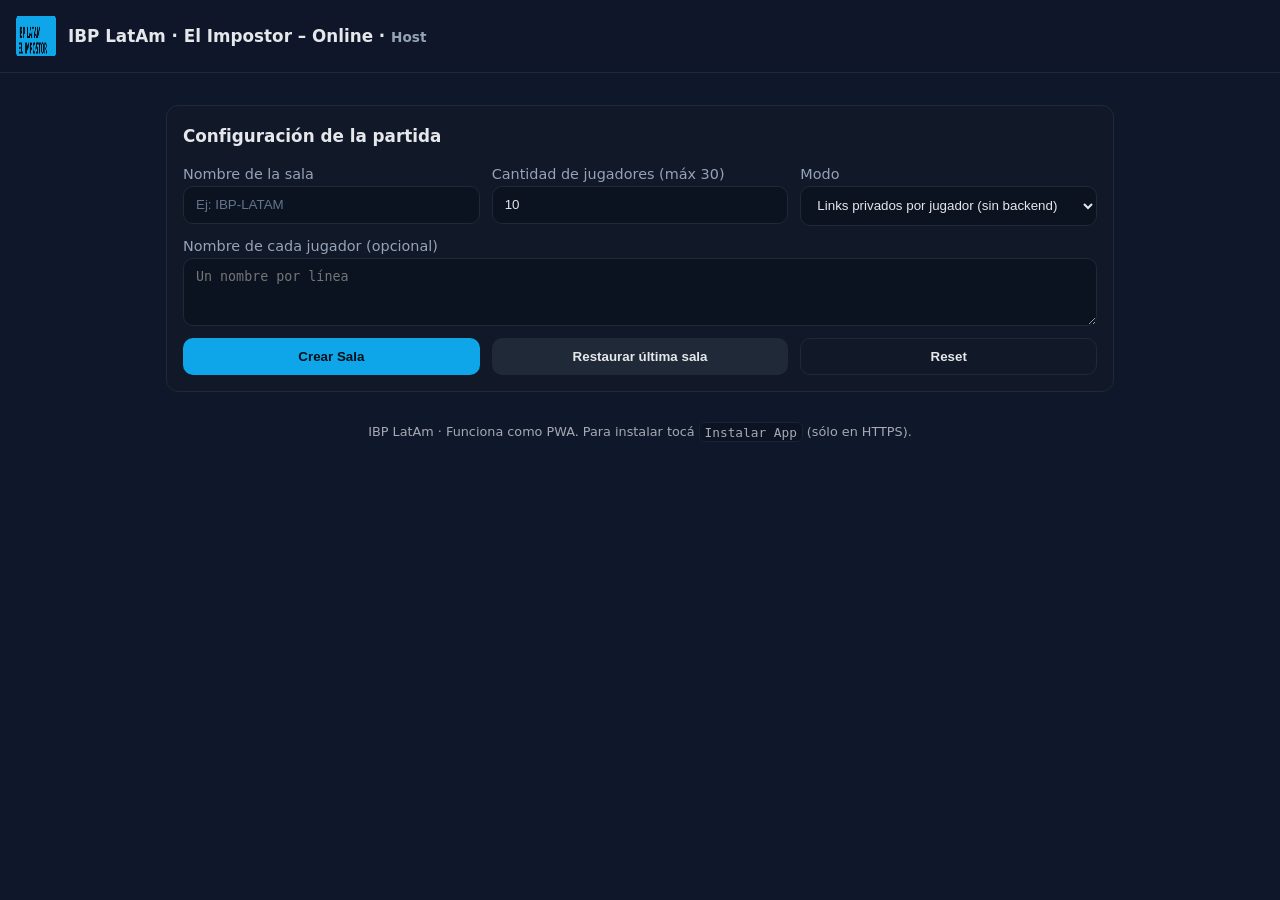
==== index.html @ 1aa6e2fd "Add files via upload" ====
<!doctype html>
<html lang="es">
<head>
  <meta charset="utf-8" />
  <meta name="viewport" content="width=device-width, initial-scale=1" />
  <title>IBP LatAm · El Impostor – Host</title>
  <link rel="manifest" href="manifest.webmanifest">
  <link rel="stylesheet" href="styles.css" />
  <meta name="theme-color" content="#0ea5e9" />
  <meta name="description" content="Juego El Impostor – Edición IBP. Asigna roles, genera links privados y administra rondas online sin backend." />
</head>
<body>
  <header>
    <img src="assets/brand_logo.png" alt="Logo" />
    <h1><span id="brand-name">IBP LatAm</span> · El Impostor – Online · <span class="muted small">Host</span></h1>
    <div style="margin-left:auto"></div>
    <button id="btn-instalar" class="secondary small hidden">Instalar App</button>
  </header>
  <main>
    <div class="card">
      <h2>Configuración de la partida</h2>
      <div class="row">
        <div>
          <label>Nombre de la sala</label>
          <input id="roomName" type="text" placeholder="Ej: IBP-LATAM" />
        </div>
        <div>
          <label>Cantidad de jugadores (máx 30)</label>
          <input id="numPlayers" type="number" min="3" max="30" value="10" />
        </div>
        <div>
          <label>Modo</label>
          <select id="mode">
            <option value="links" selected>Links privados por jugador (sin backend)</option>
            <option value="unico">Un dispositivo (host comparte pantalla)</option>
          </select>
        </div>
      </div>
      <div class="spacer"></div>
      <div>
        <label>Nombre de cada jugador (opcional)</label>
        <textarea id="names" rows="3" placeholder="Un nombre por línea"></textarea>
      </div>
      <div class="spacer"></div>
      <div class="row">
        <button id="btn-crear">Crear Sala</button>
        <button id="btn-restaurar" class="secondary">Restaurar última sala</button>
        <button id="btn-reset" class="ghost">Reset</button>
      </div>
    </div>

    <div id="panel-sala" class="card hidden">
      <h2>Sala <span id="sala"></span> · Ronda <span id="ronda">1</span></h2>
      <div class="row">
        <div>
          <span class="pill" id="tema-actual">Tema: —</span>
        </div>
        <div>
          <button id="btn-asignar">Asignar roles y tema</button>
          <button id="btn-nueva-ronda" class="secondary">Nueva ronda</button>
        </div>
      </div>

      <div class="spacer"></div>
      <div class="grid cols-2">
        <div>
          <h3>Jugadores</h3>
          <div id="lista-jugadores" class="players"></div>
        </div>
        <div>
          <h3>Links privados</h3>
          <p class="small muted">En modo <b>Links</b>, copiá y compartí el link privado por jugador (WhatsApp/Teams). El link revela su rol y el tema.</p>
          <div id="links-privados" class="players"></div>
          <div class="row">
            <button id="btn-copiar-todos" class="secondary">Copiar todos</button>
          </div>
        </div>
      </div>
    </div>

    <div id="panel-ronda" class="card hidden">
      <h2>Ronda en curso</h2>
      <div class="row">
        <div><span class="pill">Respuestas: <span id="cron-resp">00:00</span></span></div>
        <div><button id="btn-timer-resp" class="secondary">▶ Iniciar (5:00)</button></div>
      </div>
      <div class="spacer"></div>
      <div>
        <h3>Votación</h3>
        <p class="small muted">Cargá los votos recibidos (por chat o verbal). Opcional: mostrás en pantalla y todos votan levantando mano.</p>
        <div id="tabla-votos" class="players"></div>
        <div class="row">
          <button id="btn-calcular">Calcular acusado</button>
          <button id="btn-limpiar-votos" class="ghost">Limpiar votos</button>
        </div>
        <p id="resultado" class="small"></p>
      </div>
    </div>

    <div id="panel-puntajes" class="card hidden">
      <h2>Puntajes</h2>
      <div id="tabla-puntajes" class="players"></div>
    </div>

    <div class="footer">IBP LatAm · Funciona como PWA. Para instalar tocá <code class="inline">Instalar App</code> (sólo en HTTPS).</div>
  </main>
  <script src="app.js"></script>
</body>
</html>
---- styles.css ----
:root{
  --bg:#0f172a; /* slate-900 */
  --card:#111827; /* gray-900 */
  --text:#e5e7eb; /* gray-200 */
  --muted:#94a3b8; /* slate-400 */
  --primary:#0ea5e9; /* sky-500 */
  --accent:#22c55e; /* green-500 */
  --warn:#f59e0b; --danger:#ef4444;
}
*{box-sizing:border-box}
body{margin:0;font-family:system-ui,-apple-system,Segoe UI,Roboto,Helvetica,Arial,sans-serif;background:var(--bg);color:var(--text)}
header{display:flex;align-items:center;gap:.75rem;padding:1rem;border-bottom:1px solid #1f2937;position:sticky;top:0;background:rgba(15,23,42,.8);backdrop-filter:blur(6px)}
header img{width:40px;height:40px}
header h1{font-size:1.05rem;margin:0}
main{max-width:980px;margin:0 auto;padding:1rem}
.card{background:var(--card);border:1px solid #1f2937;border-radius:12px;padding:1rem;margin:1rem 0}
h2{margin:.25rem 0 1rem 0;font-size:1.05rem}
label{display:block;font-size:.9rem;color:var(--muted);margin:.25rem 0}
input[type=text],input[type=number],select,textarea{width:100%;padding:.65rem .75rem;background:#0b1220;border:1px solid #1f2937;color:var(--text);border-radius:10px;outline:none}
input::placeholder{color:#64748b}
.row{display:flex;gap:.75rem;flex-wrap:wrap}
.row>*{flex:1 1 280px}
button{background:var(--primary);color:#001018;border:none;padding:.65rem .9rem;border-radius:10px;cursor:pointer;font-weight:600}
button.secondary{background:#1f2937;color:var(--text)}
button.ghost{background:transparent;border:1px solid #1f2937;color:var(--text)}
button.warn{background:var(--warn);color:#1b1300}
button.danger{background:var(--danger);color:#fff}
.pill{display:inline-block;padding:.15rem .5rem;border-radius:999px;background:#0b1220;border:1px solid #1f2937;color:#cbd5e1;font-size:.75rem}
.grid{display:grid;gap:.75rem}
.grid.cols-2{grid-template-columns:repeat(auto-fit,minmax(260px,1fr))}
.players{display:grid;gap:.5rem}
.player{display:flex;align-items:center;justify-content:space-between;gap:.5rem;padding:.5rem;border:1px dashed #334155;border-radius:10px}
.muted{color:var(--muted)}.small{font-size:.85rem}.success{color:var(--accent)}.warning{color:var(--warn)}.danger{color:var(--danger)}
.footer{opacity:.7;font-size:.8rem;text-align:center;padding:1rem}
code.inline{background:#0b1220;border:1px solid #1f2937;padding:.1rem .3rem;border-radius:6px}
.list{padding-left:1rem}.list li{margin:.25rem 0}
.hidden{display:none}.spacer{height:.5rem}
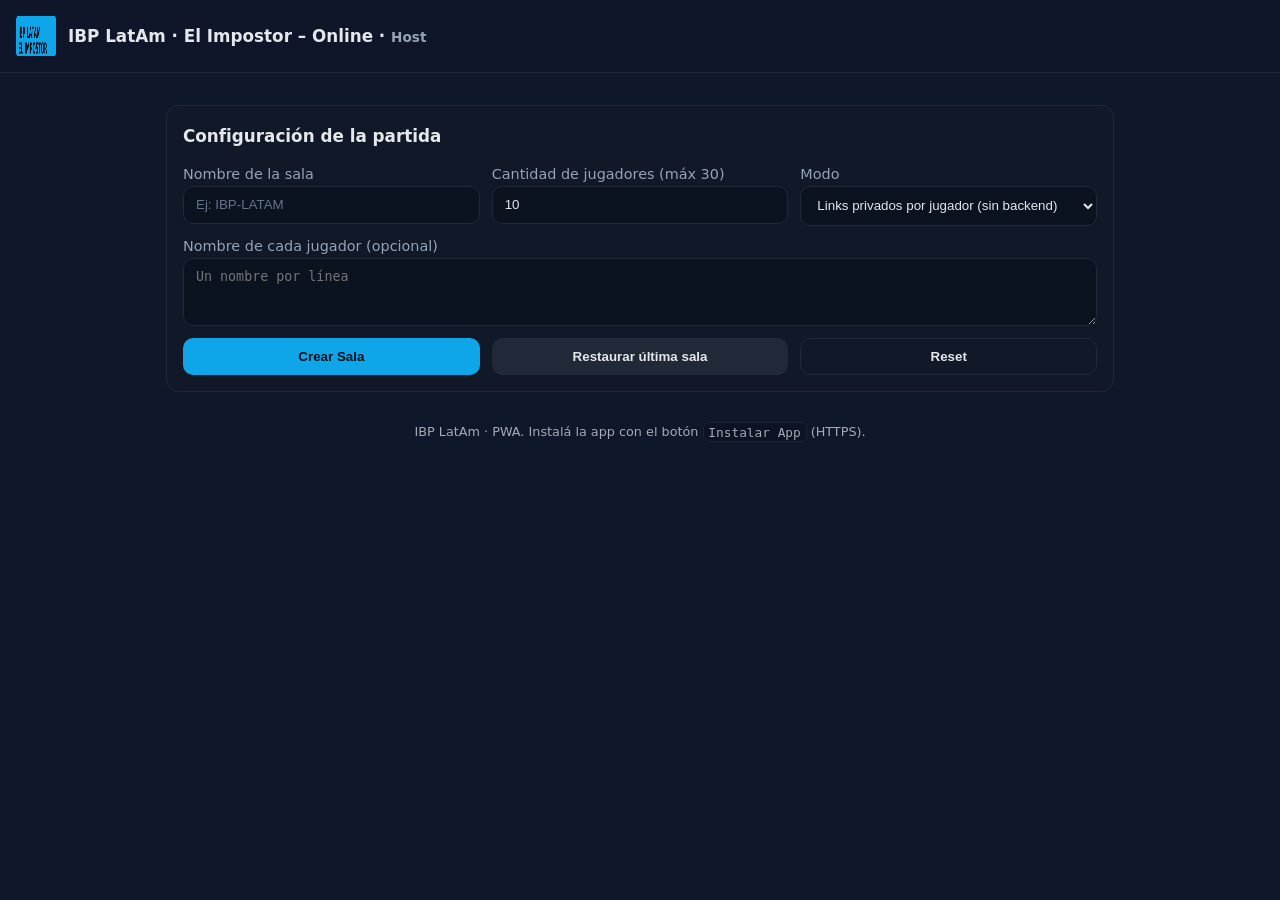
==== commit fce9b225: "Add files via upload" ====
--- a/index.html
+++ b/index.html
@@ -8,7 +8,6 @@
   <link rel="manifest" href="manifest.webmanifest">
   <link rel="stylesheet" href="styles.css" />
   <meta name="theme-color" content="#0ea5e9" />
-  <meta name="description" content="Juego El Impostor – Edición IBP. Asigna roles, genera links privados y administra rondas online sin backend." />
 </head>
 <body>
   <header>
@@ -103,7 +102,7 @@
       <div id="tabla-puntajes" class="players"></div>
     </div>
 
-    <div class="footer">IBP LatAm · Funciona como PWA. Para instalar tocá <code class="inline">Instalar App</code> (sólo en HTTPS).</div>
+    <div class="footer">IBP LatAm · PWA. Instalá la app con el botón <code class="inline">Instalar App</code> (HTTPS).</div>
   </main>
   <script src="app.js"></script>
 </body>
--- a/styles.css
+++ b/styles.css
@@ -1,13 +1,5 @@
 
-:root{
-  --bg:#0f172a; /* slate-900 */
-  --card:#111827; /* gray-900 */
-  --text:#e5e7eb; /* gray-200 */
-  --muted:#94a3b8; /* slate-400 */
-  --primary:#0ea5e9; /* sky-500 */
-  --accent:#22c55e; /* green-500 */
-  --warn:#f59e0b; --danger:#ef4444;
-}
+:root{ --bg:#0f172a; --card:#111827; --text:#e5e7eb; --muted:#94a3b8; --primary:#0ea5e9; --accent:#22c55e; --warn:#f59e0b; --danger:#ef4444 }
 *{box-sizing:border-box}
 body{margin:0;font-family:system-ui,-apple-system,Segoe UI,Roboto,Helvetica,Arial,sans-serif;background:var(--bg);color:var(--text)}
 header{display:flex;align-items:center;gap:.75rem;padding:1rem;border-bottom:1px solid #1f2937;position:sticky;top:0;background:rgba(15,23,42,.8);backdrop-filter:blur(6px)}
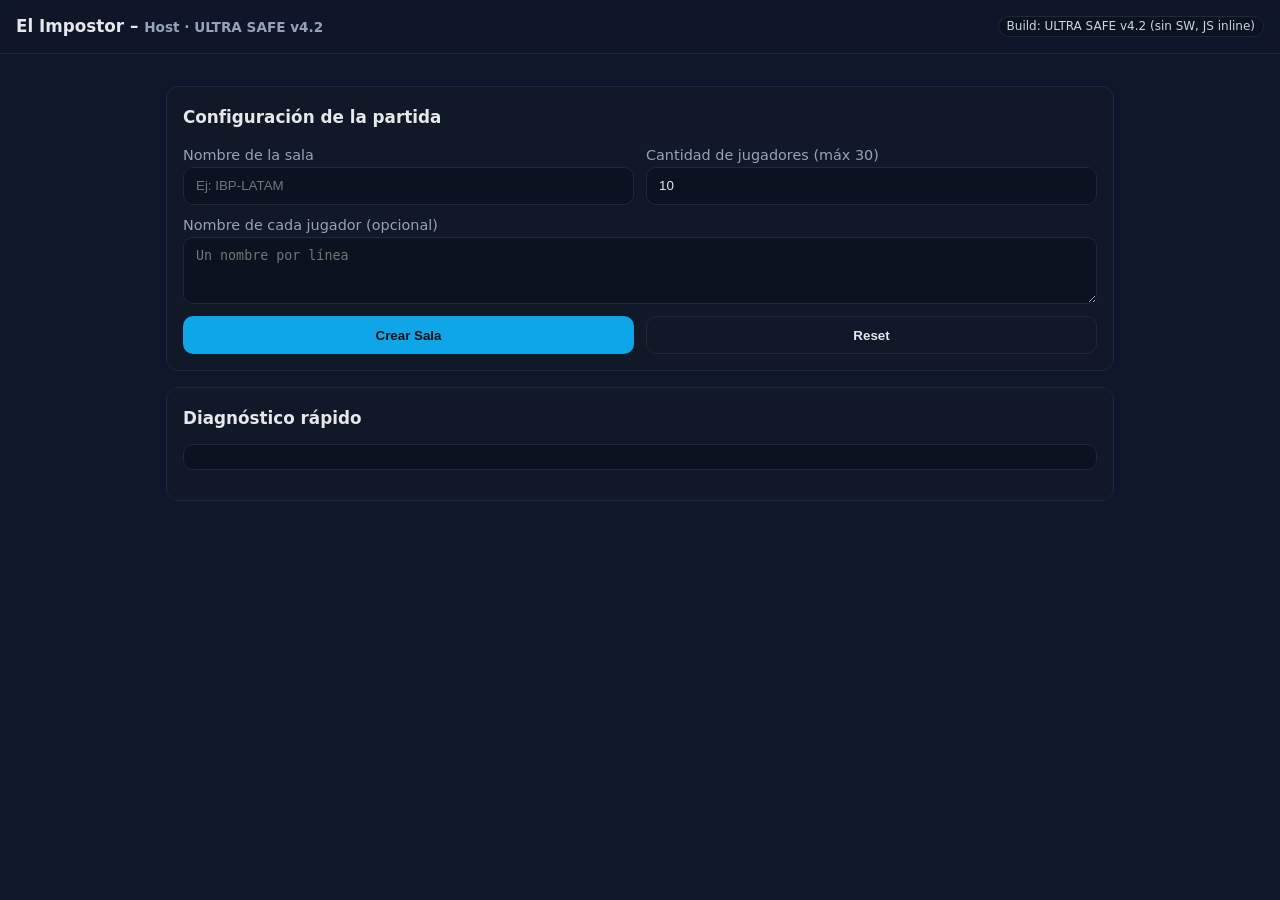
==== commit 5b4327e6: "Add files via upload" ====
--- a/index.html
+++ b/index.html
@@ -4,17 +4,35 @@
 <head>
   <meta charset="utf-8" />
   <meta name="viewport" content="width=device-width, initial-scale=1" />
-  <title>IBP LatAm · El Impostor – Host</title>
-  <link rel="manifest" href="manifest.webmanifest">
-  <link rel="stylesheet" href="styles.css" />
-  <meta name="theme-color" content="#0ea5e9" />
+  <title>El Impostor – Host (ULTRA SAFE)</title>
+  <style>
+    :root{ --bg:#0f172a; --card:#111827; --text:#e5e7eb; --muted:#94a3b8; --primary:#0ea5e9; --accent:#22c55e; --warn:#f59e0b; --danger:#ef4444 }
+    *{box-sizing:border-box}
+    body{margin:0;font-family:system-ui,-apple-system,Segoe UI,Roboto,Helvetica,Arial,sans-serif;background:var(--bg);color:var(--text)}
+    header{display:flex;align-items:center;gap:.75rem;padding:1rem;border-bottom:1px solid #1f2937;position:sticky;top:0;background:rgba(15,23,42,.8);backdrop-filter:blur(6px)}
+    header h1{font-size:1.05rem;margin:0}
+    main{max-width:980px;margin:0 auto;padding:1rem}
+    .card{background:var(--card);border:1px solid #1f2937;border-radius:12px;padding:1rem;margin:1rem 0}
+    h2{margin:.25rem 0 1rem 0;font-size:1.05rem}
+    label{display:block;font-size:.9rem;color:var(--muted);margin:.25rem 0}
+    input,select,textarea{width:100%;padding:.65rem .75rem;background:#0b1220;border:1px solid #1f2937;color:var(--text);border-radius:10px;outline:none}
+    .row{display:flex;gap:.75rem;flex-wrap:wrap}.row>*{flex:1 1 280px}
+    button{background:var(--primary);color:#001018;border:none;padding:.65rem .9rem;border-radius:10px;cursor:pointer;font-weight:600}
+    button.secondary{background:#1f2937;color:var(--text)}
+    button.ghost{background:transparent;border:1px solid #1f2937;color:var(--text)}
+    .pill{display:inline-block;padding:.15rem .5rem;border-radius:999px;background:#0b1220;border:1px solid #1f2937;color:#cbd5e1;font-size:.75rem}
+    .players{display:grid;gap:.5rem}
+    .player{display:flex;align-items:center;justify-content:space-between;gap:.5rem;padding:.5rem;border:1px dashed #334155;border-radius:10px}
+    .muted{color:var(--muted)}.small{font-size:.85rem}.success{color:var(--accent)}.warning{color:var(--warn)}.danger{color:var(--danger)}
+    .spacer{height:.5rem}
+    pre.debug{white-space:pre-wrap;background:#0b1220;border:1px solid #1f2937;padding:.75rem;border-radius:10px;color:#cbd5e1}
+  </style>
 </head>
 <body>
   <header>
-    <img src="assets/brand_logo.png" alt="Logo" />
-    <h1><span id="brand-name">IBP LatAm</span> · El Impostor – Online · <span class="muted small">Host</span></h1>
+    <h1>El Impostor – <span class="muted small">Host · ULTRA SAFE v4.2</span></h1>
     <div style="margin-left:auto"></div>
-    <button id="btn-instalar" class="secondary small hidden">Instalar App</button>
+    <span class="pill">Build: ULTRA SAFE v4.2 (sin SW, JS inline)</span>
   </header>
   <main>
     <div class="card">
@@ -28,13 +46,6 @@
           <label>Cantidad de jugadores (máx 30)</label>
           <input id="numPlayers" type="number" min="3" max="30" value="10" />
         </div>
-        <div>
-          <label>Modo</label>
-          <select id="mode">
-            <option value="links" selected>Links privados por jugador (sin backend)</option>
-            <option value="unico">Un dispositivo (host comparte pantalla)</option>
-          </select>
-        </div>
       </div>
       <div class="spacer"></div>
       <div>
@@ -44,12 +55,11 @@
       <div class="spacer"></div>
       <div class="row">
         <button id="btn-crear">Crear Sala</button>
-        <button id="btn-restaurar" class="secondary">Restaurar última sala</button>
         <button id="btn-reset" class="ghost">Reset</button>
       </div>
     </div>
 
-    <div id="panel-sala" class="card hidden">
+    <div id="panel-sala" class="card" style="display:none">
       <h2>Sala <span id="sala"></span> · Ronda <span id="ronda">1</span></h2>
       <div class="row">
         <div>
@@ -60,34 +70,29 @@
           <button id="btn-nueva-ronda" class="secondary">Nueva ronda</button>
         </div>
       </div>
-
-      <div class="spacer"></div>
-      <div class="grid cols-2">
-        <div>
+      <div class="spacer"></div>
+      <div class="row">
+        <div style="flex:1 1 340px">
           <h3>Jugadores</h3>
           <div id="lista-jugadores" class="players"></div>
         </div>
-        <div>
+        <div style="flex:1 1 340px">
           <h3>Links privados</h3>
-          <p class="small muted">En modo <b>Links</b>, copiá y compartí el link privado por jugador (WhatsApp/Teams). El link revela su rol y el tema.</p>
+          <p class="small muted">Copiá y compartí el link privado por jugador.</p>
           <div id="links-privados" class="players"></div>
-          <div class="row">
-            <button id="btn-copiar-todos" class="secondary">Copiar todos</button>
-          </div>
-        </div>
-      </div>
-    </div>
-
-    <div id="panel-ronda" class="card hidden">
+        </div>
+      </div>
+    </div>
+
+    <div id="panel-ronda" class="card" style="display:none">
       <h2>Ronda en curso</h2>
       <div class="row">
-        <div><span class="pill">Respuestas: <span id="cron-resp">00:00</span></span></div>
+        <div><span class="pill">Respuestas: <span id="cron-resp">05:00</span></span></div>
         <div><button id="btn-timer-resp" class="secondary">▶ Iniciar (5:00)</button></div>
       </div>
       <div class="spacer"></div>
       <div>
         <h3>Votación</h3>
-        <p class="small muted">Cargá los votos recibidos (por chat o verbal). Opcional: mostrás en pantalla y todos votan levantando mano.</p>
         <div id="tabla-votos" class="players"></div>
         <div class="row">
           <button id="btn-calcular">Calcular acusado</button>
@@ -97,13 +102,130 @@
       </div>
     </div>
 
-    <div id="panel-puntajes" class="card hidden">
+    <div id="panel-puntajes" class="card" style="display:none">
       <h2>Puntajes</h2>
       <div id="tabla-puntajes" class="players"></div>
     </div>
 
-    <div class="footer">IBP LatAm · PWA. Instalá la app con el botón <code class="inline">Instalar App</code> (HTTPS).</div>
+    <div class="card">
+      <h2>Diagnóstico rápido</h2>
+      <pre id="debug" class="debug small"></pre>
+    </div>
   </main>
-  <script src="app.js"></script>
+
+  <script>
+  (function(){
+    const VERSION = 'ULTRA SAFE v4.2';
+    const debug = (msg) => { const el=document.getElementById('debug'); el.textContent += msg + "
+"; console.log(msg); };
+    debug(`Build ${VERSION} loaded (inline JS, sin SW).`);
+
+    const $ = (s) => document.querySelector(s);
+    const el = (tag, attrs={}, ...children) => { const n=document.createElement(tag); for(const[k,v] of Object.entries(attrs)){ if(k==='class') n.className=v; else if(k==='html') n.innerHTML=v; else n.setAttribute(k,v);} for(const c of children){ if(typeof c==='string') n.appendChild(document.createTextNode(c)); else if(c) n.appendChild(c);} return n; };
+    const copyText = async (t) => { try{ await navigator.clipboard.writeText(t); return true;}catch(e){ debug('Clipboard error: '+e); return false; } };
+    const randomPick = (arr)=> arr[Math.floor(Math.random()*arr.length)];
+    const shuffle=(a)=>{a=a.slice(); for(let i=a.length-1;i>0;i--){const j=Math.floor(Math.random()*(i+1)); [a[i],a[j]]=[a[j],a[i]];} return a;};
+
+    const TEMAS_TRIPULANTES=['Mate','Sushi','Harry Potter','Fast & Furious','Los Simpson','Johnny Depp','George Clooney','Extraterrestre','Paris','New York'];
+
+    let state={ roomName:'', players:[], round:1, hostAssignments:null, votes:{}, scores:{} };
+
+    function fmt(s){ const m=Math.floor(s/60), ss=String(s%60).padStart(2,'0'); return `${String(m).padStart(2,'0')}:${ss}`; }
+
+    $('#btn-crear').addEventListener('click', ()=>{
+      const roomName=($('#roomName').value||'').trim()||`Sala-${Math.floor(Math.random()*1000)}`;
+      const n=Math.max(3, Math.min(30, parseInt($('#numPlayers').value||'10')));
+      const namesTxt=($('#names').value||'').trim();
+      const names = namesTxt ? namesTxt.replace(/+/g,'').split('
+').flatMap(l=>l.split(',')).map(s=>s.trim()).filter(Boolean) : Array.from({length:n},(_,i)=>`Jugador ${i+1}`);
+      const players = names.slice(0,n).map((name,i)=>({id:`p${i+1}`, name}));
+      state={ roomName, players, round:1, hostAssignments:null, votes:{}, scores:Object.fromEntries(players.map(p=>[p.id,0])) };
+      renderRoom(); debug(`Sala creada: ${roomName} · Jugadores: ${players.length}`);
+    });
+
+    $('#btn-reset').addEventListener('click', ()=>{ if(confirm('¿Resetear?')) location.reload(); });
+
+    function renderRoom(){
+      $('#panel-sala').style.display='block';
+      $('#panel-ronda').style.display='block';
+      $('#panel-puntajes').style.display='block';
+      $('#sala').textContent=state.roomName; $('#ronda').textContent=String(state.round);
+      const c=$('#lista-jugadores'); c.innerHTML='';
+      state.players.forEach(p=> c.appendChild(el('div',{class:'player'}, el('div',{}, el('strong',{},p.name),' ', el('span',{class:'muted small'},`(${p.id})`)))) );
+      renderScores(); renderVotesTable();
+    }
+
+    function renderScores(){
+      const c=$('#tabla-puntajes'); c.innerHTML='';
+      Object.entries(state.scores).sort((a,b)=>b[1]-a[1]).forEach(([pid,pts],rank)=>{
+        const p=state.players.find(x=>x.id===pid);
+        c.appendChild(el('div',{class:'player'}, el('div',{},`${rank+1}. ${p?.name||pid}`), el('div',{class: pts>0?'success':'muted'}, `${pts} pts`)));
+      });
+    }
+
+    function generateAssignments(){
+      const topicGroup=randomPick(TEMAS_TRIPULANTES);
+      const total=state.players.length;
+      const impostorCount=Math.max(1, Math.floor(total/4));
+      const impostors=shuffle(state.players).slice(0,impostorCount);
+      const impostorIds=impostors.map(p=>p.id);
+      const links = state.players.map(p=>{
+        const isImpostor=impostorIds.includes(p.id);
+        const role=isImpostor?'Impostor':'Tripulante';
+        const tema=isImpostor?'':topicGroup;
+        const base = location.origin + location.pathname.replace('index.html','');
+        const url = new URL(base + 'player.html');
+        url.searchParams.set('room', state.roomName);
+        url.searchParams.set('name', p.name);
+        url.searchParams.set('role', role);
+        url.searchParams.set('topic', tema);
+        url.searchParams.set('r', String(state.round));
+        return { id:p.id, name:p.name, url:url.toString(), role, tema };
+      });
+      state.hostAssignments={ topicGroup, impostorIds, links };
+      $('#tema-actual').textContent = `Tema: ${topicGroup}`;
+      const c=$('#links-privados'); c.innerHTML='';
+      links.forEach((lk,i)=> c.appendChild(el('div',{class:'player'}, el('div',{}, el('strong',{},`${i+1}. ${lk.name}`),' ', el('span',{class:'pill'}, lk.role)), el('div',{}, el('button',{class:'secondary small',onclick:async()=>{ const ok=await copyText(lk.url); alert(ok?'Link copiado':lk.url); }}, 'Copiar link')) )));
+      alert(`Roles asignados. Impostores: ${impostorIds.length}. Tema del grupo: ${state.hostAssignments.topicGroup}`);
+      debug(`Asignados impostores: ${impostorIds.join(', ')}`);
+    }
+    $('#btn-asignar').addEventListener('click', generateAssignments);
+
+    $('#btn-nueva-ronda').addEventListener('click', ()=>{ state.round+=1; state.votes={}; state.hostAssignments=null; renderRoom(); $('#tema-actual').textContent='Tema: —'; debug('Nueva ronda'); });
+
+    function renderVotesTable(){ const c=$('#tabla-votos'); c.innerHTML=''; const options=state.players.map(p=>({value:p.id,label:p.name})); state.players.forEach(p=>{ const sel=el('select',{id:`vote-${p.id}`}, el('option',{value:''},'—')); options.forEach(o=> sel.appendChild(el('option',{value:o.value},o.label))); sel.addEventListener('change',()=>{ state.votes[p.id]=sel.value; }); c.appendChild(el('div',{class:'player'}, el('div',{},p.name), sel)); }); }
+
+    $('#btn-limpiar-votos').addEventListener('click', ()=>{ state.votes={}; renderVotesTable(); $('#resultado').textContent=''; debug('Votos limpiados'); });
+
+    $('#btn-calcular').addEventListener('click', ()=>{
+      const tally={}; Object.values(state.votes).forEach(t=>{ if(!t) return; tally[t]=(tally[t]||0)+1; });
+      const vals=Object.values(tally);
+      const maxVotes=vals.length? Math.max(...vals) : 0;
+      if(!maxVotes){ $('#resultado').textContent='Sin votos suficientes.'; debug('Sin votos'); return; }
+      const accusedId=Object.entries(tally).filter(([pid,v])=>v===maxVotes)[0][0];
+      const accused=state.players.find(p=>p.id===accusedId);
+      const impostorIds=(state.hostAssignments && state.hostAssignments.impostorIds)||[];
+      const isImpostor=impostorIds.includes(accusedId);
+      if(isImpostor){
+        $('#resultado').innerHTML=`🔎 Acusado: <b>${accused?.name}</b>. ¡Era impostor! (+1 punto para todos los tripulantes)`;
+        state.players.forEach(p=>{ if(!impostorIds.includes(p.id)) state.scores[p.id]=(state.scores[p.id]||0)+1; });
+        debug(`Acierto: ${accused?.name}`);
+      } else {
+        $('#resultado').innerHTML=`🤷 Acusado: <b>${accused?.name}</b>. No era impostor. (+2 puntos para cada impostor)`;
+        impostorIds.forEach(id=>{ state.scores[id]=(state.scores[id]||0)+2; });
+        debug(`Fallo: ${accused?.name}`);
+      }
+      renderScores();
+    });
+
+    // Timer simple
+    let timer=null, remaining=300; const up=()=>{ $('#cron-resp').textContent=fmt(remaining); };
+    up();
+    $('#btn-timer-resp').addEventListener('click', ()=>{ if(timer){ clearInterval(timer); timer=null; $('#btn-timer-resp').textContent='▶ Iniciar (5:00)'; remaining=300; up(); return;} $('#btn-timer-resp').textContent='⏸ Pausar'; timer=setInterval(()=>{ remaining--; up(); if(remaining<=0){ clearInterval(timer); timer=null; alert('Fin del tiempo'); $('#btn-timer-resp').textContent='▶ Iniciar (5:00)'; remaining=300; up(); } },1000); });
+
+    debug(`Origin: ${location.origin}`); debug(`Pathname: ${location.pathname}`);
+  })();
+  </script>
 </body>
 </html>
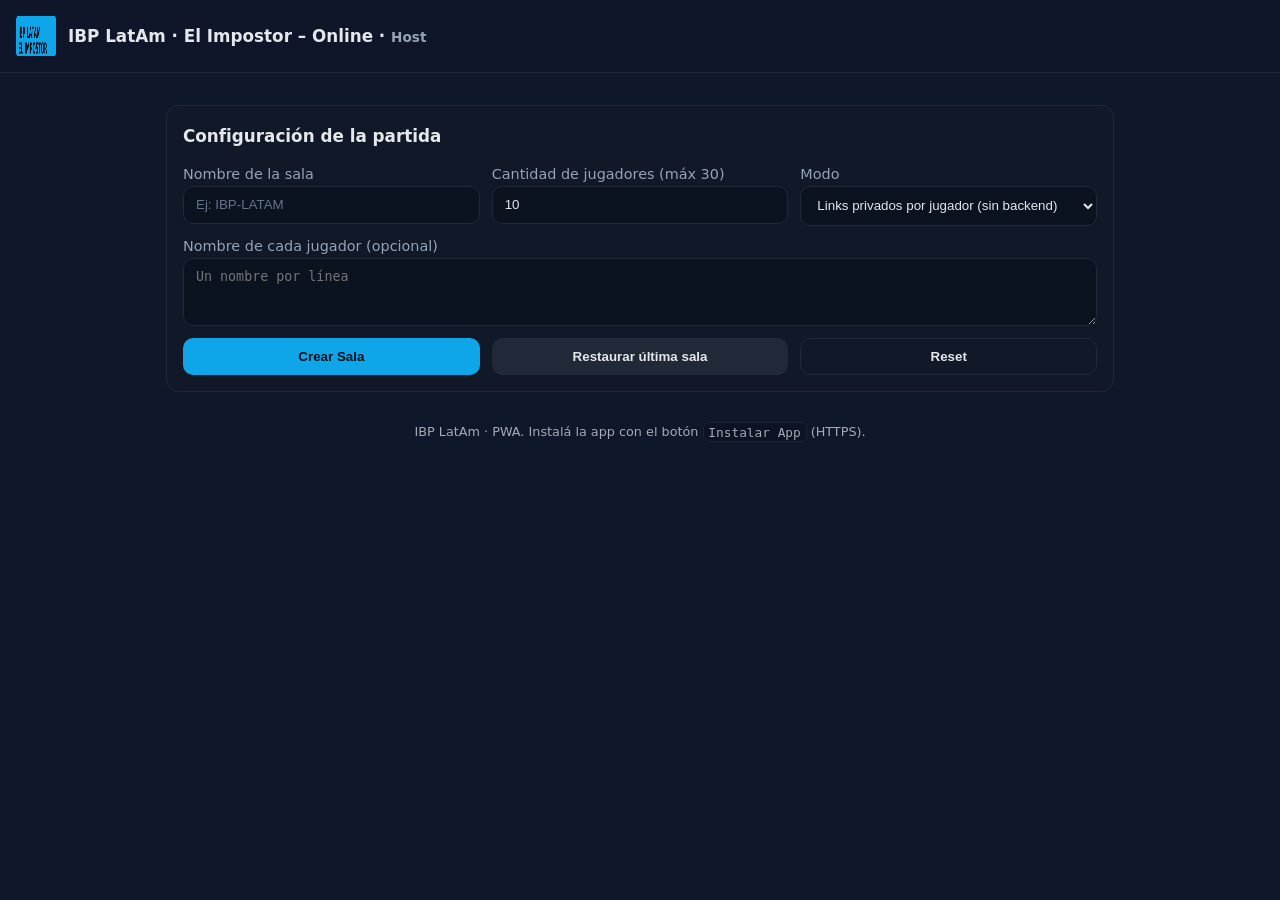
==== commit f746df22: "Add files via upload" ====
--- a/index.html
+++ b/index.html
@@ -4,35 +4,17 @@
 <head>
   <meta charset="utf-8" />
   <meta name="viewport" content="width=device-width, initial-scale=1" />
-  <title>El Impostor – Host (ULTRA SAFE)</title>
-  <style>
-    :root{ --bg:#0f172a; --card:#111827; --text:#e5e7eb; --muted:#94a3b8; --primary:#0ea5e9; --accent:#22c55e; --warn:#f59e0b; --danger:#ef4444 }
-    *{box-sizing:border-box}
-    body{margin:0;font-family:system-ui,-apple-system,Segoe UI,Roboto,Helvetica,Arial,sans-serif;background:var(--bg);color:var(--text)}
-    header{display:flex;align-items:center;gap:.75rem;padding:1rem;border-bottom:1px solid #1f2937;position:sticky;top:0;background:rgba(15,23,42,.8);backdrop-filter:blur(6px)}
-    header h1{font-size:1.05rem;margin:0}
-    main{max-width:980px;margin:0 auto;padding:1rem}
-    .card{background:var(--card);border:1px solid #1f2937;border-radius:12px;padding:1rem;margin:1rem 0}
-    h2{margin:.25rem 0 1rem 0;font-size:1.05rem}
-    label{display:block;font-size:.9rem;color:var(--muted);margin:.25rem 0}
-    input,select,textarea{width:100%;padding:.65rem .75rem;background:#0b1220;border:1px solid #1f2937;color:var(--text);border-radius:10px;outline:none}
-    .row{display:flex;gap:.75rem;flex-wrap:wrap}.row>*{flex:1 1 280px}
-    button{background:var(--primary);color:#001018;border:none;padding:.65rem .9rem;border-radius:10px;cursor:pointer;font-weight:600}
-    button.secondary{background:#1f2937;color:var(--text)}
-    button.ghost{background:transparent;border:1px solid #1f2937;color:var(--text)}
-    .pill{display:inline-block;padding:.15rem .5rem;border-radius:999px;background:#0b1220;border:1px solid #1f2937;color:#cbd5e1;font-size:.75rem}
-    .players{display:grid;gap:.5rem}
-    .player{display:flex;align-items:center;justify-content:space-between;gap:.5rem;padding:.5rem;border:1px dashed #334155;border-radius:10px}
-    .muted{color:var(--muted)}.small{font-size:.85rem}.success{color:var(--accent)}.warning{color:var(--warn)}.danger{color:var(--danger)}
-    .spacer{height:.5rem}
-    pre.debug{white-space:pre-wrap;background:#0b1220;border:1px solid #1f2937;padding:.75rem;border-radius:10px;color:#cbd5e1}
-  </style>
+  <title>IBP LatAm · El Impostor – Host</title>
+  <link rel="manifest" href="manifest.webmanifest">
+  <link rel="stylesheet" href="styles.css" />
+  <meta name="theme-color" content="#0ea5e9" />
 </head>
 <body>
   <header>
-    <h1>El Impostor – <span class="muted small">Host · ULTRA SAFE v4.2</span></h1>
+    <img src="assets/brand_logo.png" alt="Logo" />
+    <h1><span id="brand-name">IBP LatAm</span> · El Impostor – Online · <span class="muted small">Host</span></h1>
     <div style="margin-left:auto"></div>
-    <span class="pill">Build: ULTRA SAFE v4.2 (sin SW, JS inline)</span>
+    <button id="btn-instalar" class="secondary small hidden">Instalar App</button>
   </header>
   <main>
     <div class="card">
@@ -46,6 +28,13 @@
           <label>Cantidad de jugadores (máx 30)</label>
           <input id="numPlayers" type="number" min="3" max="30" value="10" />
         </div>
+        <div>
+          <label>Modo</label>
+          <select id="mode">
+            <option value="links" selected>Links privados por jugador (sin backend)</option>
+            <option value="unico">Un dispositivo (host comparte pantalla)</option>
+          </select>
+        </div>
       </div>
       <div class="spacer"></div>
       <div>
@@ -55,11 +44,12 @@
       <div class="spacer"></div>
       <div class="row">
         <button id="btn-crear">Crear Sala</button>
+        <button id="btn-restaurar" class="secondary">Restaurar última sala</button>
         <button id="btn-reset" class="ghost">Reset</button>
       </div>
     </div>
 
-    <div id="panel-sala" class="card" style="display:none">
+    <div id="panel-sala" class="card hidden">
       <h2>Sala <span id="sala"></span> · Ronda <span id="ronda">1</span></h2>
       <div class="row">
         <div>
@@ -70,29 +60,34 @@
           <button id="btn-nueva-ronda" class="secondary">Nueva ronda</button>
         </div>
       </div>
+
       <div class="spacer"></div>
-      <div class="row">
-        <div style="flex:1 1 340px">
+      <div class="grid cols-2">
+        <div>
           <h3>Jugadores</h3>
           <div id="lista-jugadores" class="players"></div>
         </div>
-        <div style="flex:1 1 340px">
+        <div>
           <h3>Links privados</h3>
-          <p class="small muted">Copiá y compartí el link privado por jugador.</p>
+          <p class="small muted">En modo <b>Links</b>, copiá y compartí el link privado por jugador (WhatsApp/Teams). El link revela su rol y el tema.</p>
           <div id="links-privados" class="players"></div>
+          <div class="row">
+            <button id="btn-copiar-todos" class="secondary">Copiar todos</button>
+          </div>
         </div>
       </div>
     </div>
 
-    <div id="panel-ronda" class="card" style="display:none">
+    <div id="panel-ronda" class="card hidden">
       <h2>Ronda en curso</h2>
       <div class="row">
-        <div><span class="pill">Respuestas: <span id="cron-resp">05:00</span></span></div>
+        <div><span class="pill">Respuestas: <span id="cron-resp">00:00</span></span></div>
         <div><button id="btn-timer-resp" class="secondary">▶ Iniciar (5:00)</button></div>
       </div>
       <div class="spacer"></div>
       <div>
         <h3>Votación</h3>
+        <p class="small muted">Cargá los votos recibidos (por chat o verbal). Opcional: mostrás en pantalla y todos votan levantando mano.</p>
         <div id="tabla-votos" class="players"></div>
         <div class="row">
           <button id="btn-calcular">Calcular acusado</button>
@@ -102,130 +97,13 @@
       </div>
     </div>
 
-    <div id="panel-puntajes" class="card" style="display:none">
+    <div id="panel-puntajes" class="card hidden">
       <h2>Puntajes</h2>
       <div id="tabla-puntajes" class="players"></div>
     </div>
 
-    <div class="card">
-      <h2>Diagnóstico rápido</h2>
-      <pre id="debug" class="debug small"></pre>
-    </div>
+    <div class="footer">IBP LatAm · PWA. Instalá la app con el botón <code class="inline">Instalar App</code> (HTTPS).</div>
   </main>
-
-  <script>
-  (function(){
-    const VERSION = 'ULTRA SAFE v4.2';
-    const debug = (msg) => { const el=document.getElementById('debug'); el.textContent += msg + "
-"; console.log(msg); };
-    debug(`Build ${VERSION} loaded (inline JS, sin SW).`);
-
-    const $ = (s) => document.querySelector(s);
-    const el = (tag, attrs={}, ...children) => { const n=document.createElement(tag); for(const[k,v] of Object.entries(attrs)){ if(k==='class') n.className=v; else if(k==='html') n.innerHTML=v; else n.setAttribute(k,v);} for(const c of children){ if(typeof c==='string') n.appendChild(document.createTextNode(c)); else if(c) n.appendChild(c);} return n; };
-    const copyText = async (t) => { try{ await navigator.clipboard.writeText(t); return true;}catch(e){ debug('Clipboard error: '+e); return false; } };
-    const randomPick = (arr)=> arr[Math.floor(Math.random()*arr.length)];
-    const shuffle=(a)=>{a=a.slice(); for(let i=a.length-1;i>0;i--){const j=Math.floor(Math.random()*(i+1)); [a[i],a[j]]=[a[j],a[i]];} return a;};
-
-    const TEMAS_TRIPULANTES=['Mate','Sushi','Harry Potter','Fast & Furious','Los Simpson','Johnny Depp','George Clooney','Extraterrestre','Paris','New York'];
-
-    let state={ roomName:'', players:[], round:1, hostAssignments:null, votes:{}, scores:{} };
-
-    function fmt(s){ const m=Math.floor(s/60), ss=String(s%60).padStart(2,'0'); return `${String(m).padStart(2,'0')}:${ss}`; }
-
-    $('#btn-crear').addEventListener('click', ()=>{
-      const roomName=($('#roomName').value||'').trim()||`Sala-${Math.floor(Math.random()*1000)}`;
-      const n=Math.max(3, Math.min(30, parseInt($('#numPlayers').value||'10')));
-      const namesTxt=($('#names').value||'').trim();
-      const names = namesTxt ? namesTxt.replace(/-/g,'').split('
-').flatMap(l=>l.split(',')).map(s=>s.trim()).filter(Boolean) : Array.from({length:n},(_,i)=>`Jugador ${i+1}`);
-      const players = names.slice(0,n).map((name,i)=>({id:`p${i+1}`, name}));
-      state={ roomName, players, round:1, hostAssignments:null, votes:{}, scores:Object.fromEntries(players.map(p=>[p.id,0])) };
-      renderRoom(); debug(`Sala creada: ${roomName} · Jugadores: ${players.length}`);
-    });
-
-    $('#btn-reset').addEventListener('click', ()=>{ if(confirm('¿Resetear?')) location.reload(); });
-
-    function renderRoom(){
-      $('#panel-sala').style.display='block';
-      $('#panel-ronda').style.display='block';
-      $('#panel-puntajes').style.display='block';
-      $('#sala').textContent=state.roomName; $('#ronda').textContent=String(state.round);
-      const c=$('#lista-jugadores'); c.innerHTML='';
-      state.players.forEach(p=> c.appendChild(el('div',{class:'player'}, el('div',{}, el('strong',{},p.name),' ', el('span',{class:'muted small'},`(${p.id})`)))) );
-      renderScores(); renderVotesTable();
-    }
-
-    function renderScores(){
-      const c=$('#tabla-puntajes'); c.innerHTML='';
-      Object.entries(state.scores).sort((a,b)=>b[1]-a[1]).forEach(([pid,pts],rank)=>{
-        const p=state.players.find(x=>x.id===pid);
-        c.appendChild(el('div',{class:'player'}, el('div',{},`${rank+1}. ${p?.name||pid}`), el('div',{class: pts>0?'success':'muted'}, `${pts} pts`)));
-      });
-    }
-
-    function generateAssignments(){
-      const topicGroup=randomPick(TEMAS_TRIPULANTES);
-      const total=state.players.length;
-      const impostorCount=Math.max(1, Math.floor(total/4));
-      const impostors=shuffle(state.players).slice(0,impostorCount);
-      const impostorIds=impostors.map(p=>p.id);
-      const links = state.players.map(p=>{
-        const isImpostor=impostorIds.includes(p.id);
-        const role=isImpostor?'Impostor':'Tripulante';
-        const tema=isImpostor?'':topicGroup;
-        const base = location.origin + location.pathname.replace('index.html','');
-        const url = new URL(base + 'player.html');
-        url.searchParams.set('room', state.roomName);
-        url.searchParams.set('name', p.name);
-        url.searchParams.set('role', role);
-        url.searchParams.set('topic', tema);
-        url.searchParams.set('r', String(state.round));
-        return { id:p.id, name:p.name, url:url.toString(), role, tema };
-      });
-      state.hostAssignments={ topicGroup, impostorIds, links };
-      $('#tema-actual').textContent = `Tema: ${topicGroup}`;
-      const c=$('#links-privados'); c.innerHTML='';
-      links.forEach((lk,i)=> c.appendChild(el('div',{class:'player'}, el('div',{}, el('strong',{},`${i+1}. ${lk.name}`),' ', el('span',{class:'pill'}, lk.role)), el('div',{}, el('button',{class:'secondary small',onclick:async()=>{ const ok=await copyText(lk.url); alert(ok?'Link copiado':lk.url); }}, 'Copiar link')) )));
-      alert(`Roles asignados. Impostores: ${impostorIds.length}. Tema del grupo: ${state.hostAssignments.topicGroup}`);
-      debug(`Asignados impostores: ${impostorIds.join(', ')}`);
-    }
-    $('#btn-asignar').addEventListener('click', generateAssignments);
-
-    $('#btn-nueva-ronda').addEventListener('click', ()=>{ state.round+=1; state.votes={}; state.hostAssignments=null; renderRoom(); $('#tema-actual').textContent='Tema: —'; debug('Nueva ronda'); });
-
-    function renderVotesTable(){ const c=$('#tabla-votos'); c.innerHTML=''; const options=state.players.map(p=>({value:p.id,label:p.name})); state.players.forEach(p=>{ const sel=el('select',{id:`vote-${p.id}`}, el('option',{value:''},'—')); options.forEach(o=> sel.appendChild(el('option',{value:o.value},o.label))); sel.addEventListener('change',()=>{ state.votes[p.id]=sel.value; }); c.appendChild(el('div',{class:'player'}, el('div',{},p.name), sel)); }); }
-
-    $('#btn-limpiar-votos').addEventListener('click', ()=>{ state.votes={}; renderVotesTable(); $('#resultado').textContent=''; debug('Votos limpiados'); });
-
-    $('#btn-calcular').addEventListener('click', ()=>{
-      const tally={}; Object.values(state.votes).forEach(t=>{ if(!t) return; tally[t]=(tally[t]||0)+1; });
-      const vals=Object.values(tally);
-      const maxVotes=vals.length? Math.max(...vals) : 0;
-      if(!maxVotes){ $('#resultado').textContent='Sin votos suficientes.'; debug('Sin votos'); return; }
-      const accusedId=Object.entries(tally).filter(([pid,v])=>v===maxVotes)[0][0];
-      const accused=state.players.find(p=>p.id===accusedId);
-      const impostorIds=(state.hostAssignments && state.hostAssignments.impostorIds)||[];
-      const isImpostor=impostorIds.includes(accusedId);
-      if(isImpostor){
-        $('#resultado').innerHTML=`🔎 Acusado: <b>${accused?.name}</b>. ¡Era impostor! (+1 punto para todos los tripulantes)`;
-        state.players.forEach(p=>{ if(!impostorIds.includes(p.id)) state.scores[p.id]=(state.scores[p.id]||0)+1; });
-        debug(`Acierto: ${accused?.name}`);
-      } else {
-        $('#resultado').innerHTML=`🤷 Acusado: <b>${accused?.name}</b>. No era impostor. (+2 puntos para cada impostor)`;
-        impostorIds.forEach(id=>{ state.scores[id]=(state.scores[id]||0)+2; });
-        debug(`Fallo: ${accused?.name}`);
-      }
-      renderScores();
-    });
-
-    // Timer simple
-    let timer=null, remaining=300; const up=()=>{ $('#cron-resp').textContent=fmt(remaining); };
-    up();
-    $('#btn-timer-resp').addEventListener('click', ()=>{ if(timer){ clearInterval(timer); timer=null; $('#btn-timer-resp').textContent='▶ Iniciar (5:00)'; remaining=300; up(); return;} $('#btn-timer-resp').textContent='⏸ Pausar'; timer=setInterval(()=>{ remaining--; up(); if(remaining<=0){ clearInterval(timer); timer=null; alert('Fin del tiempo'); $('#btn-timer-resp').textContent='▶ Iniciar (5:00)'; remaining=300; up(); } },1000); });
-
-    debug(`Origin: ${location.origin}`); debug(`Pathname: ${location.pathname}`);
-  })();
-  </script>
+  <script src="app.js"></script>
 </body>
 </html>
--- a/styles.css
+++ b/styles.css
@@ -0,0 +1,30 @@
+
+:root{ --bg:#0f172a; --card:#111827; --text:#e5e7eb; --muted:#94a3b8; --primary:#0ea5e9; --accent:#22c55e; --warn:#f59e0b; --danger:#ef4444 }
+*{box-sizing:border-box}
+body{margin:0;font-family:system-ui,-apple-system,Segoe UI,Roboto,Helvetica,Arial,sans-serif;background:var(--bg);color:var(--text)}
+header{display:flex;align-items:center;gap:.75rem;padding:1rem;border-bottom:1px solid #1f2937;position:sticky;top:0;background:rgba(15,23,42,.8);backdrop-filter:blur(6px)}
+header img{width:40px;height:40px}
+header h1{font-size:1.05rem;margin:0}
+main{max-width:980px;margin:0 auto;padding:1rem}
+.card{background:var(--card);border:1px solid #1f2937;border-radius:12px;padding:1rem;margin:1rem 0}
+h2{margin:.25rem 0 1rem 0;font-size:1.05rem}
+label{display:block;font-size:.9rem;color:var(--muted);margin:.25rem 0}
+input[type=text],input[type=number],select,textarea{width:100%;padding:.65rem .75rem;background:#0b1220;border:1px solid #1f2937;color:var(--text);border-radius:10px;outline:none}
+input::placeholder{color:#64748b}
+.row{display:flex;gap:.75rem;flex-wrap:wrap}
+.row>*{flex:1 1 280px}
+button{background:var(--primary);color:#001018;border:none;padding:.65rem .9rem;border-radius:10px;cursor:pointer;font-weight:600}
+button.secondary{background:#1f2937;color:var(--text)}
+button.ghost{background:transparent;border:1px solid #1f2937;color:var(--text)}
+button.warn{background:var(--warn);color:#1b1300}
+button.danger{background:var(--danger);color:#fff}
+.pill{display:inline-block;padding:.15rem .5rem;border-radius:999px;background:#0b1220;border:1px solid #1f2937;color:#cbd5e1;font-size:.75rem}
+.grid{display:grid;gap:.75rem}
+.grid.cols-2{grid-template-columns:repeat(auto-fit,minmax(260px,1fr))}
+.players{display:grid;gap:.5rem}
+.player{display:flex;align-items:center;justify-content:space-between;gap:.5rem;padding:.5rem;border:1px dashed #334155;border-radius:10px}
+.muted{color:var(--muted)}.small{font-size:.85rem}.success{color:var(--accent)}.warning{color:var(--warn)}.danger{color:var(--danger)}
+.footer{opacity:.7;font-size:.8rem;text-align:center;padding:1rem}
+code.inline{background:#0b1220;border:1px solid #1f2937;padding:.1rem .3rem;border-radius:6px}
+.list{padding-left:1rem}.list li{margin:.25rem 0}
+.hidden{display:none}.spacer{height:.5rem}
